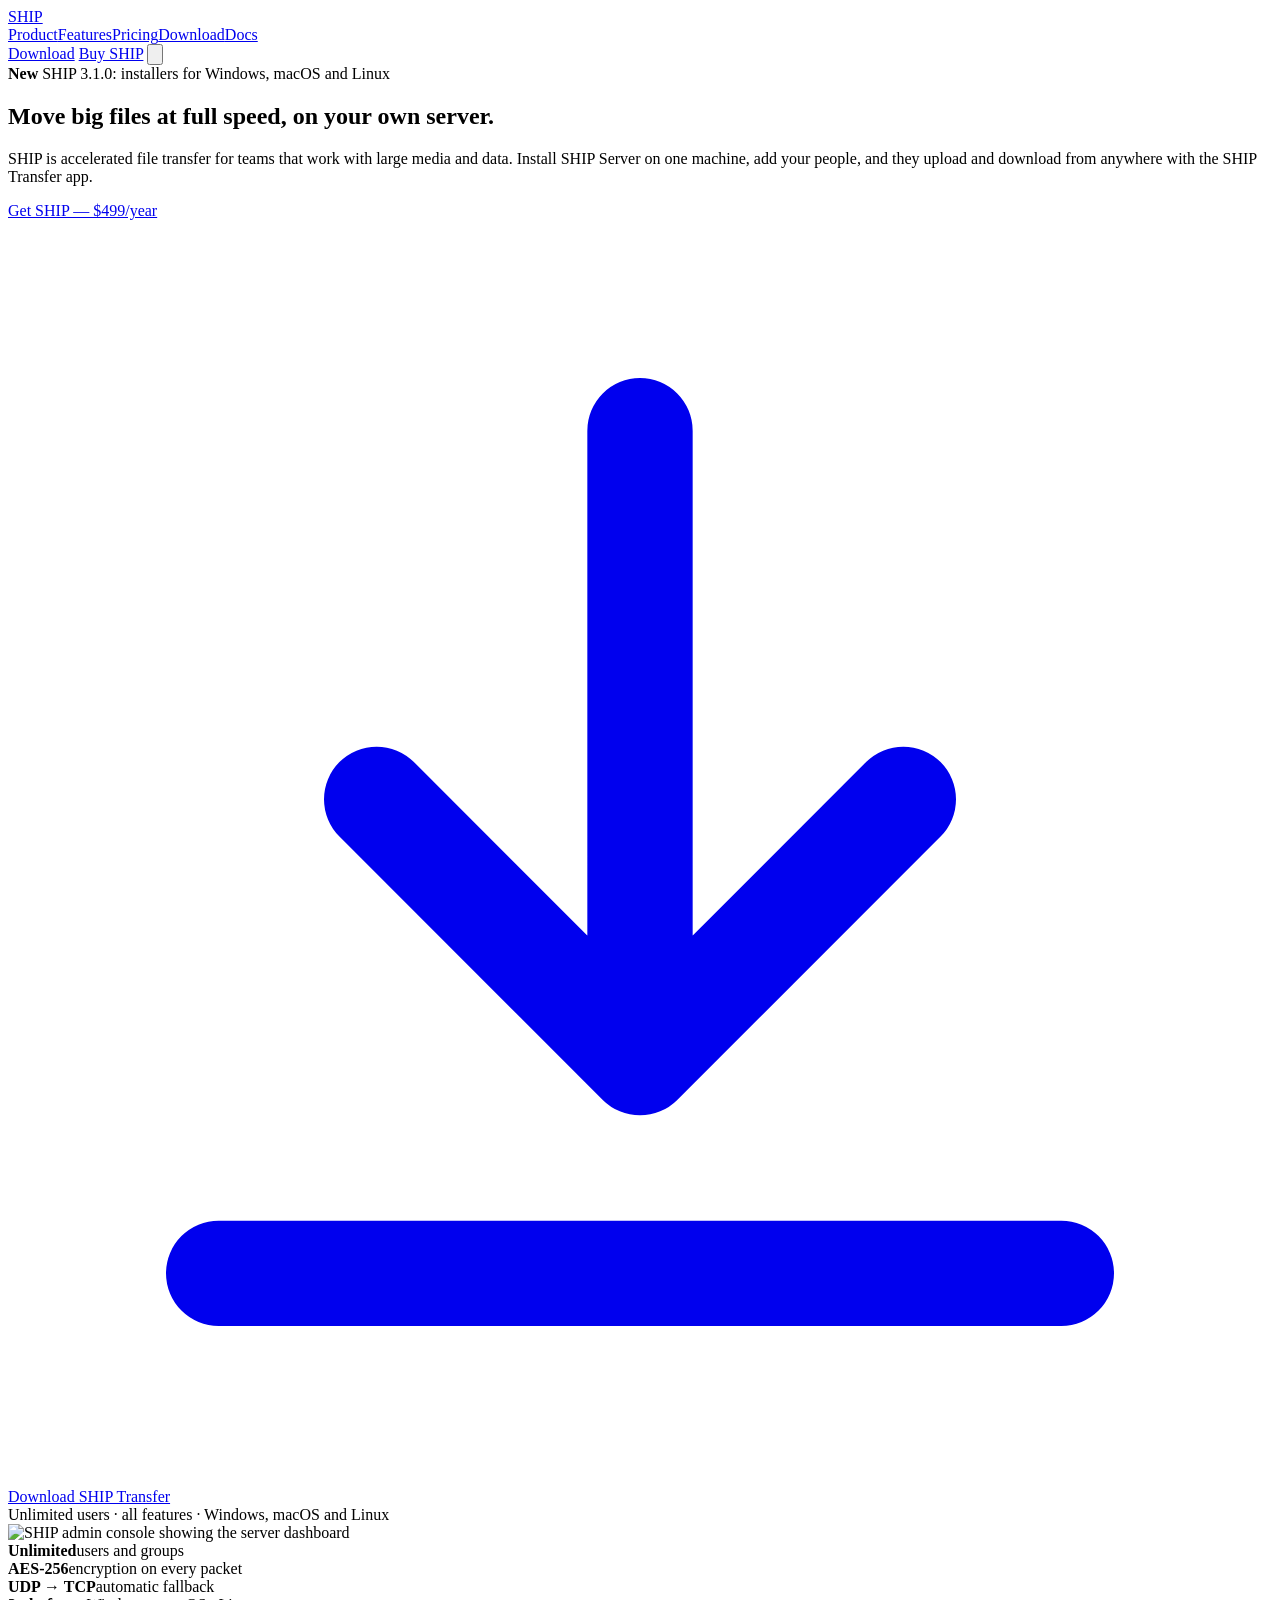
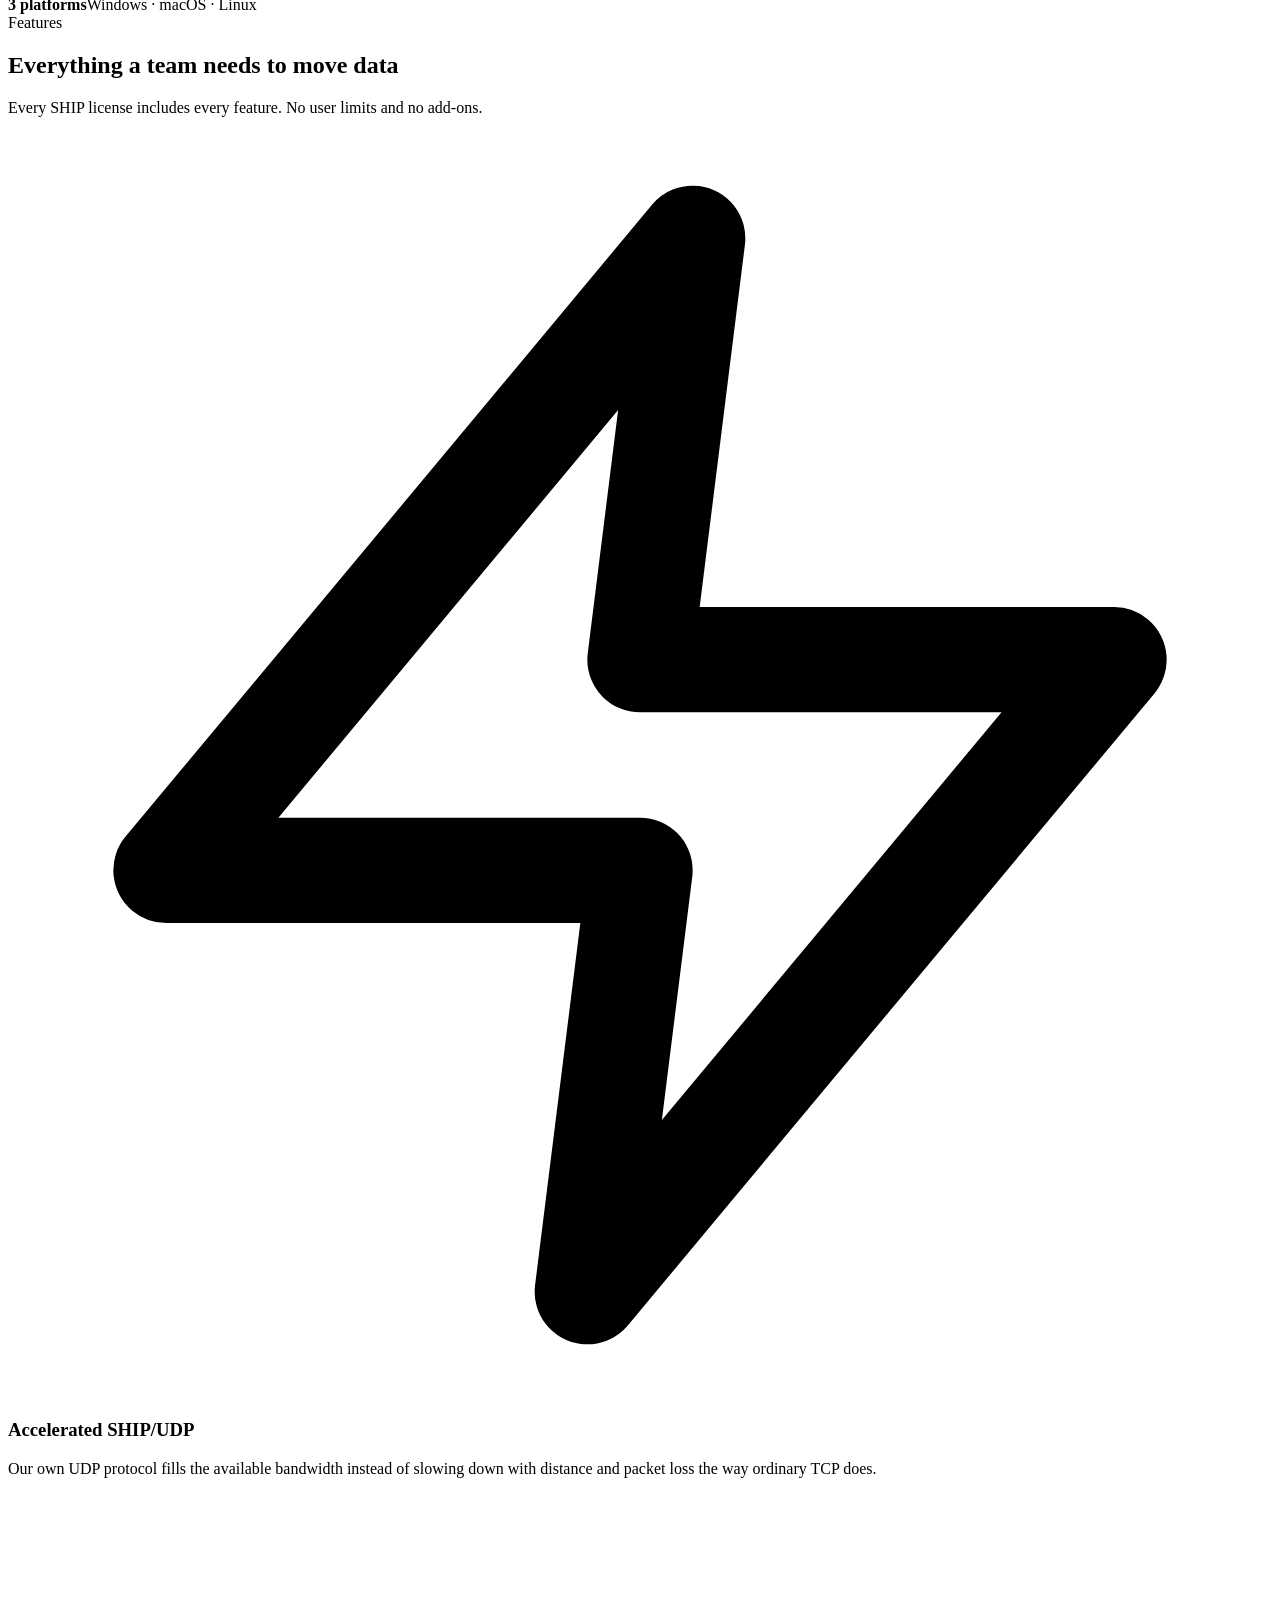
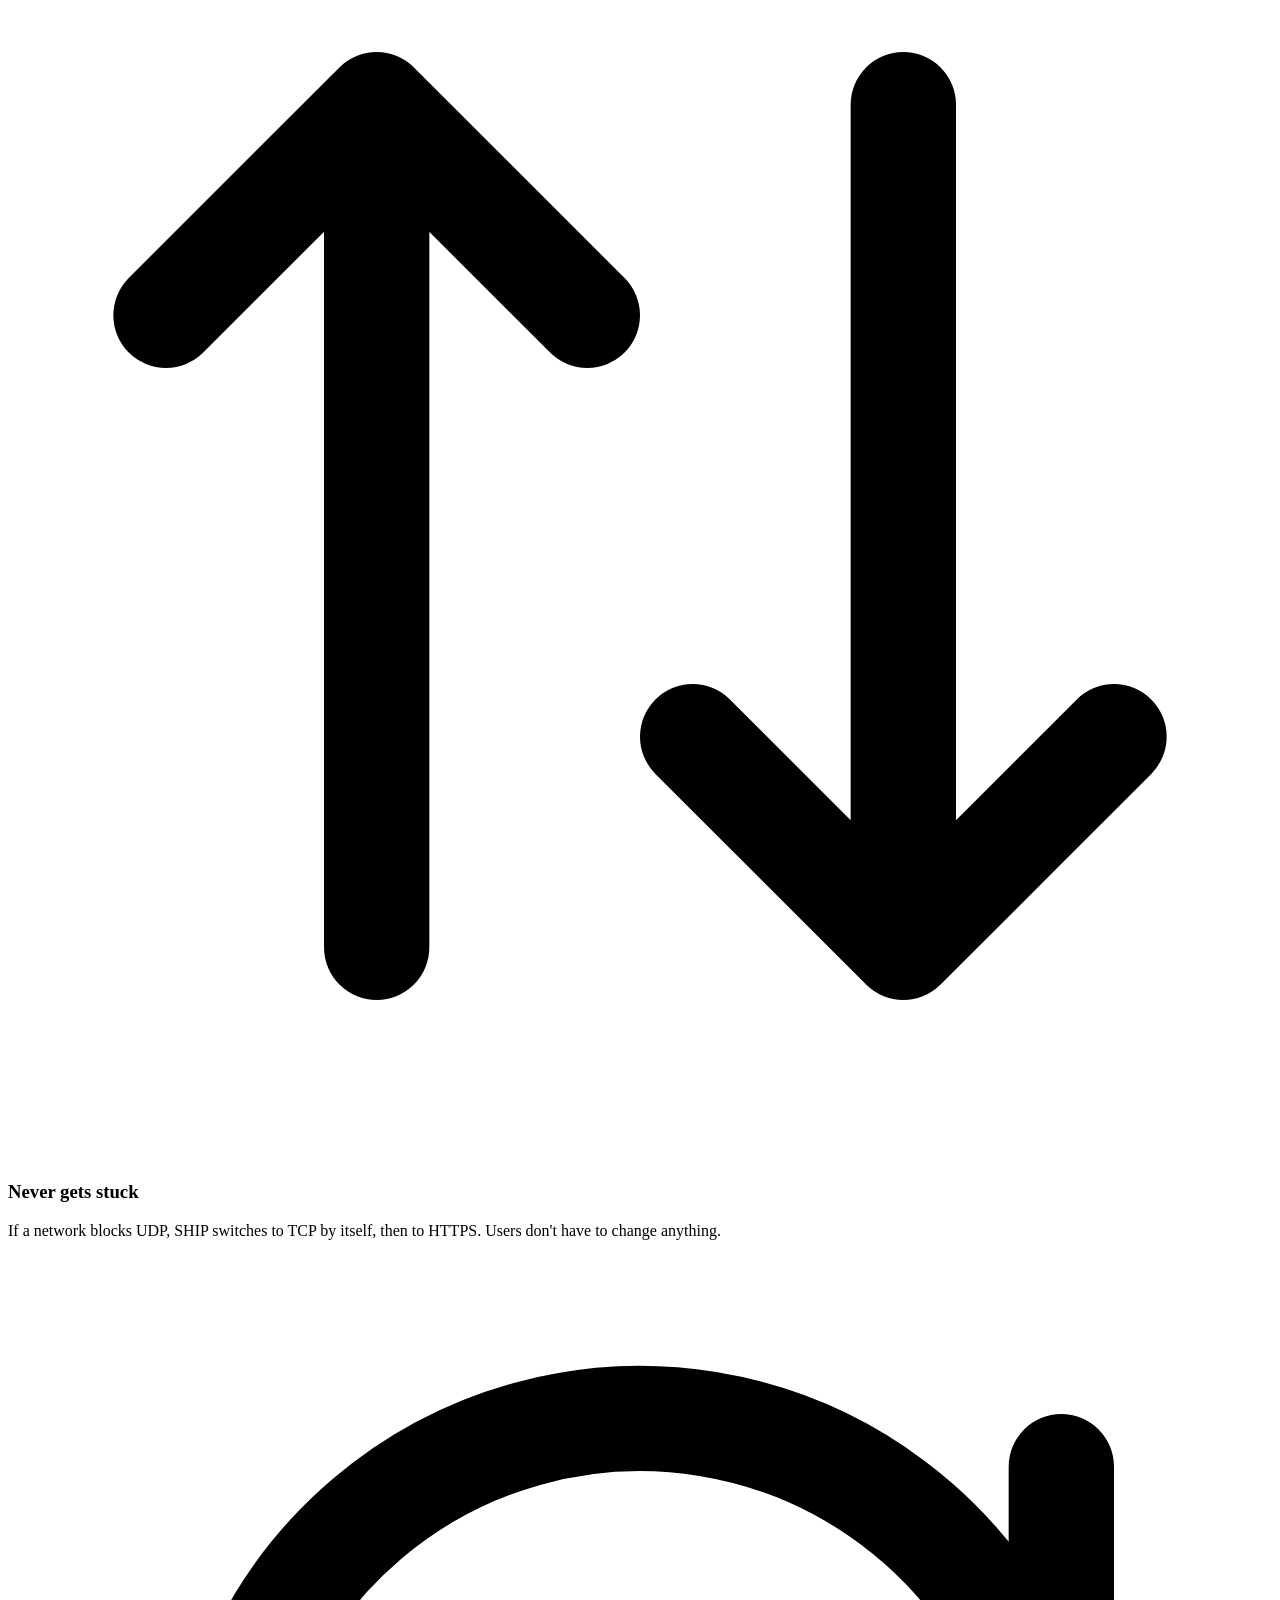
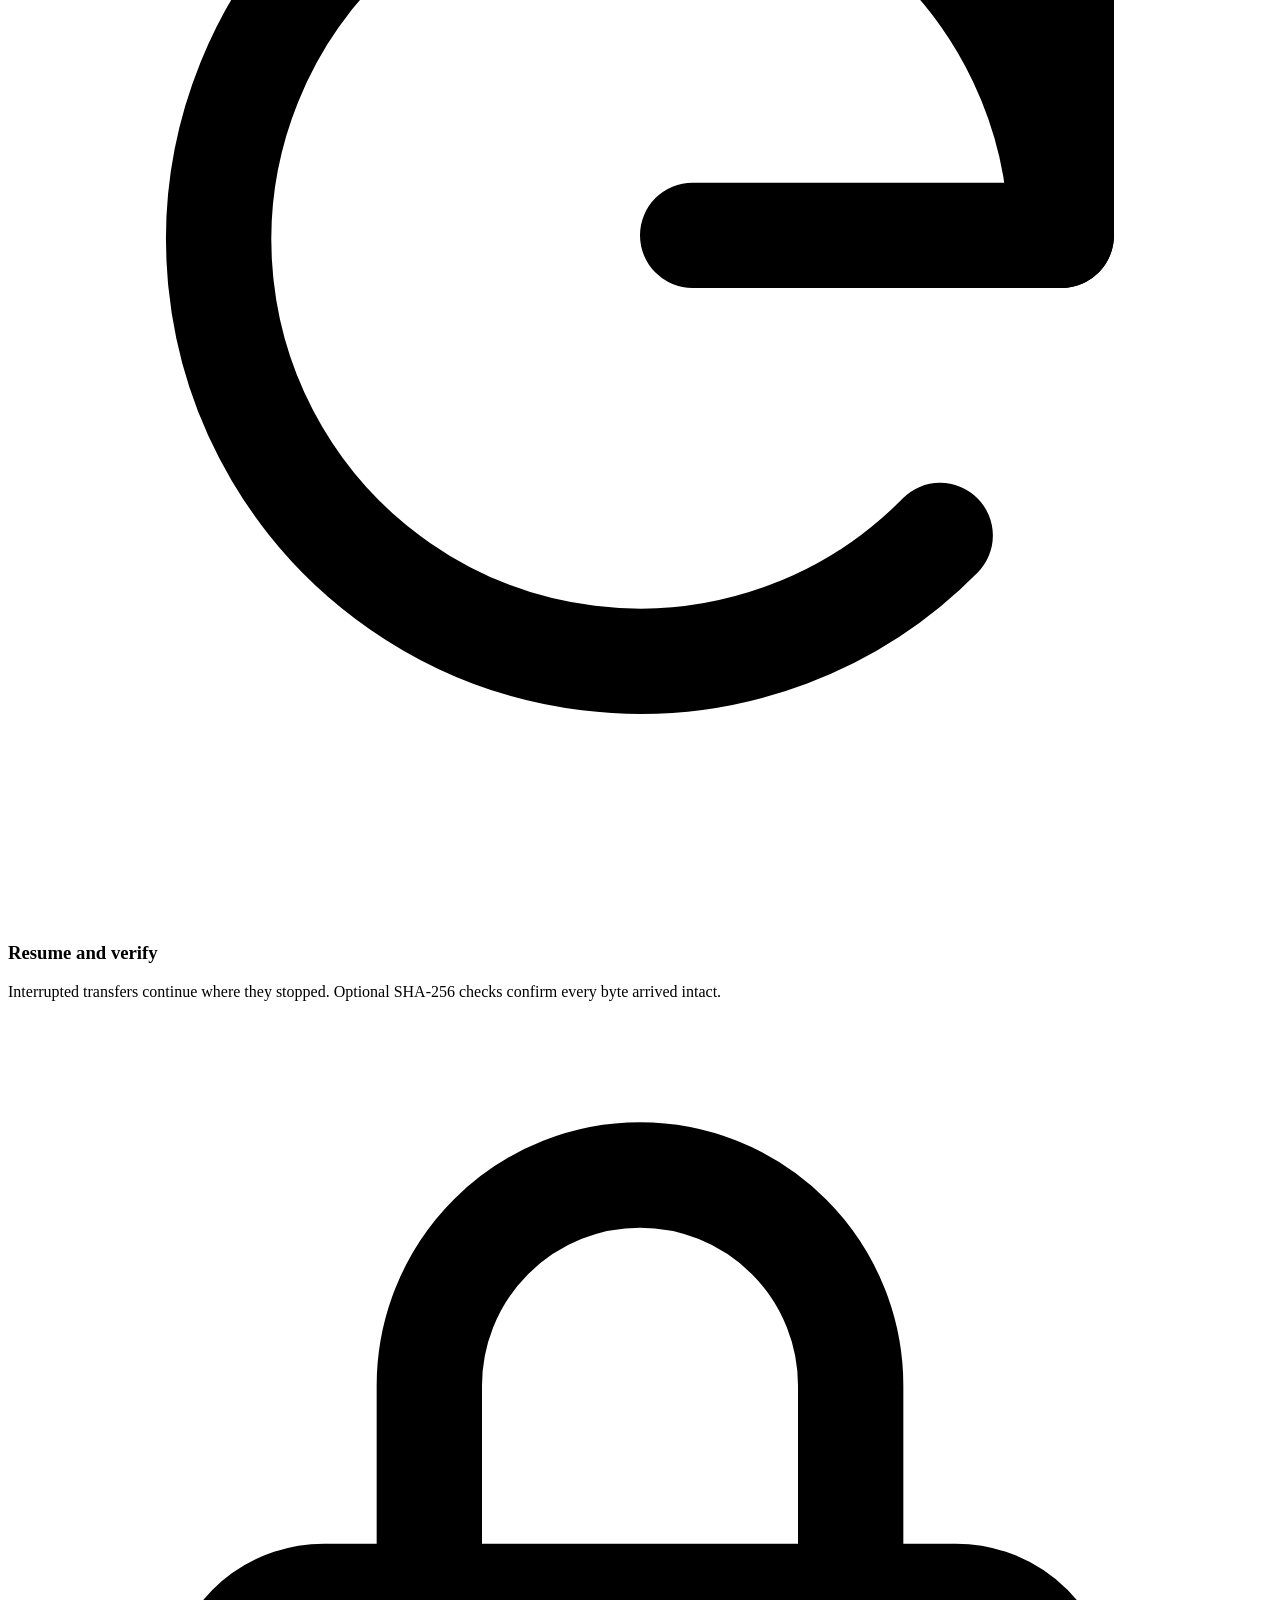
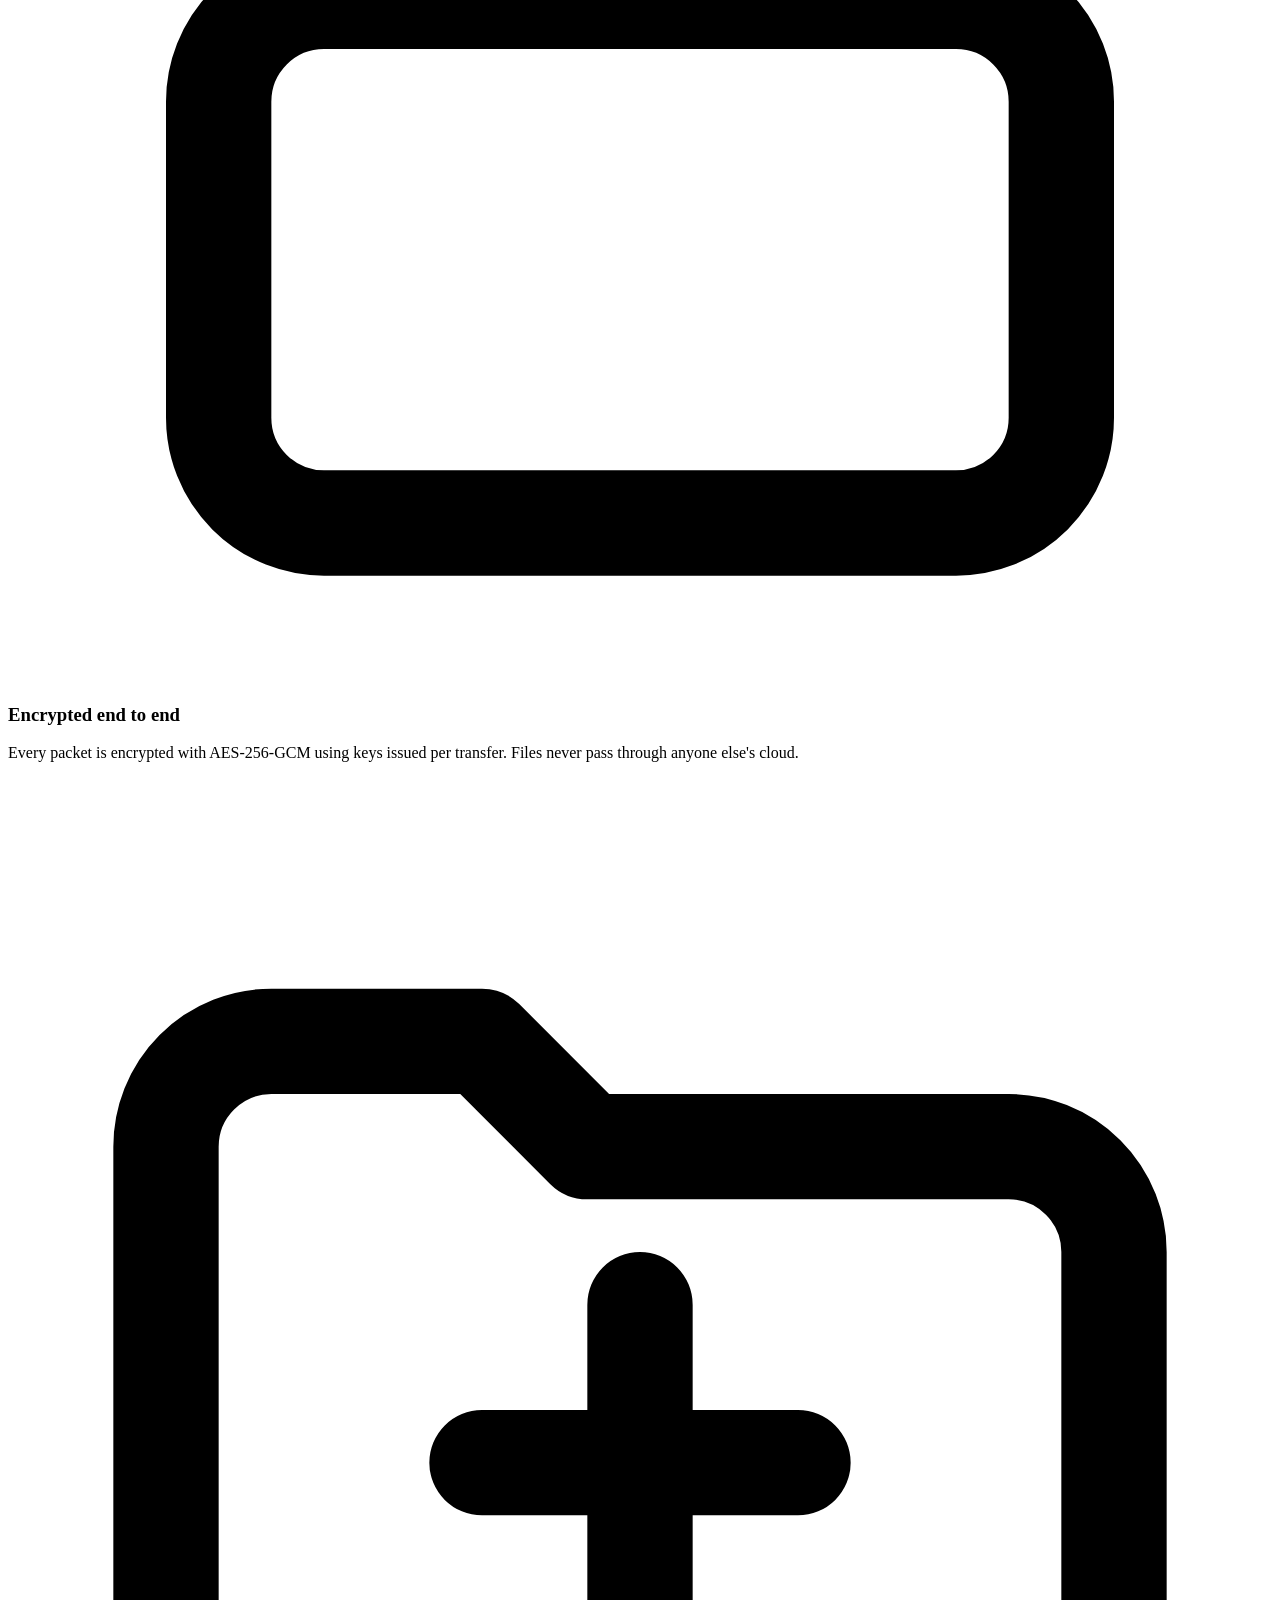
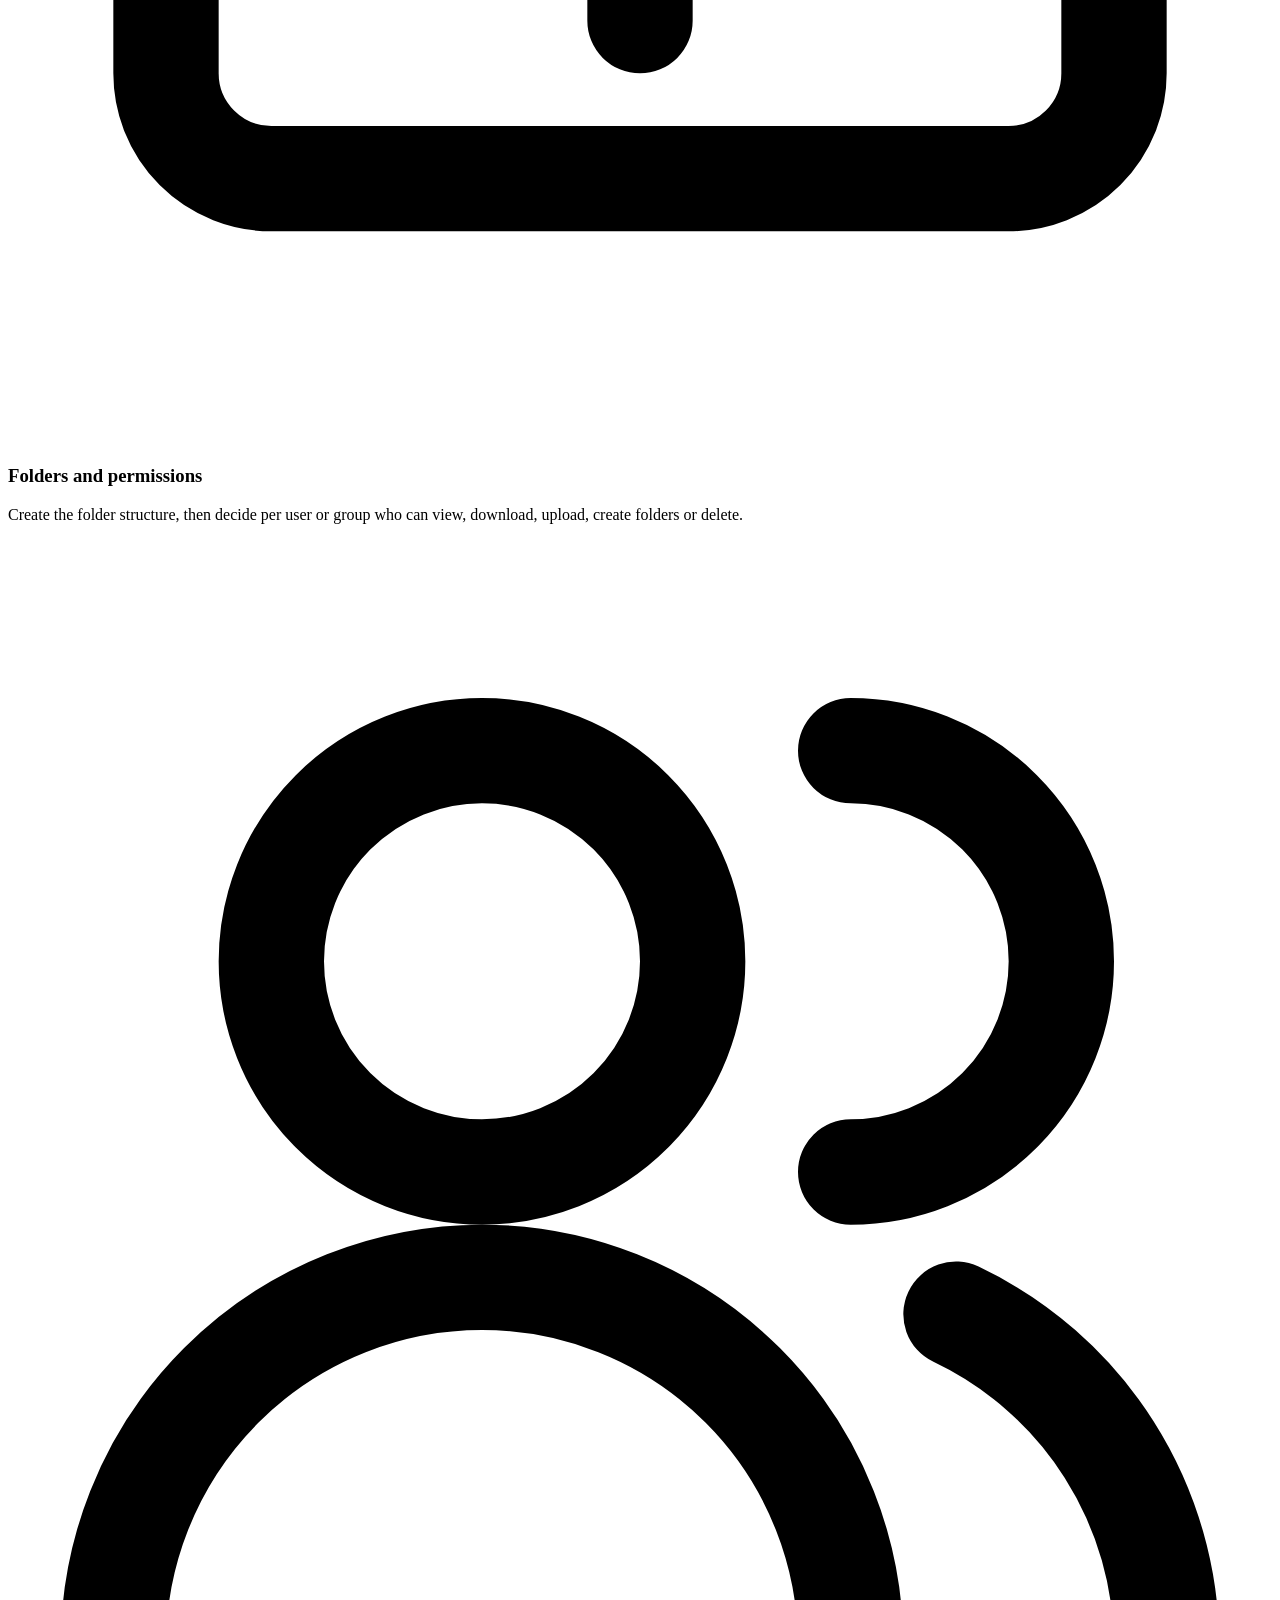
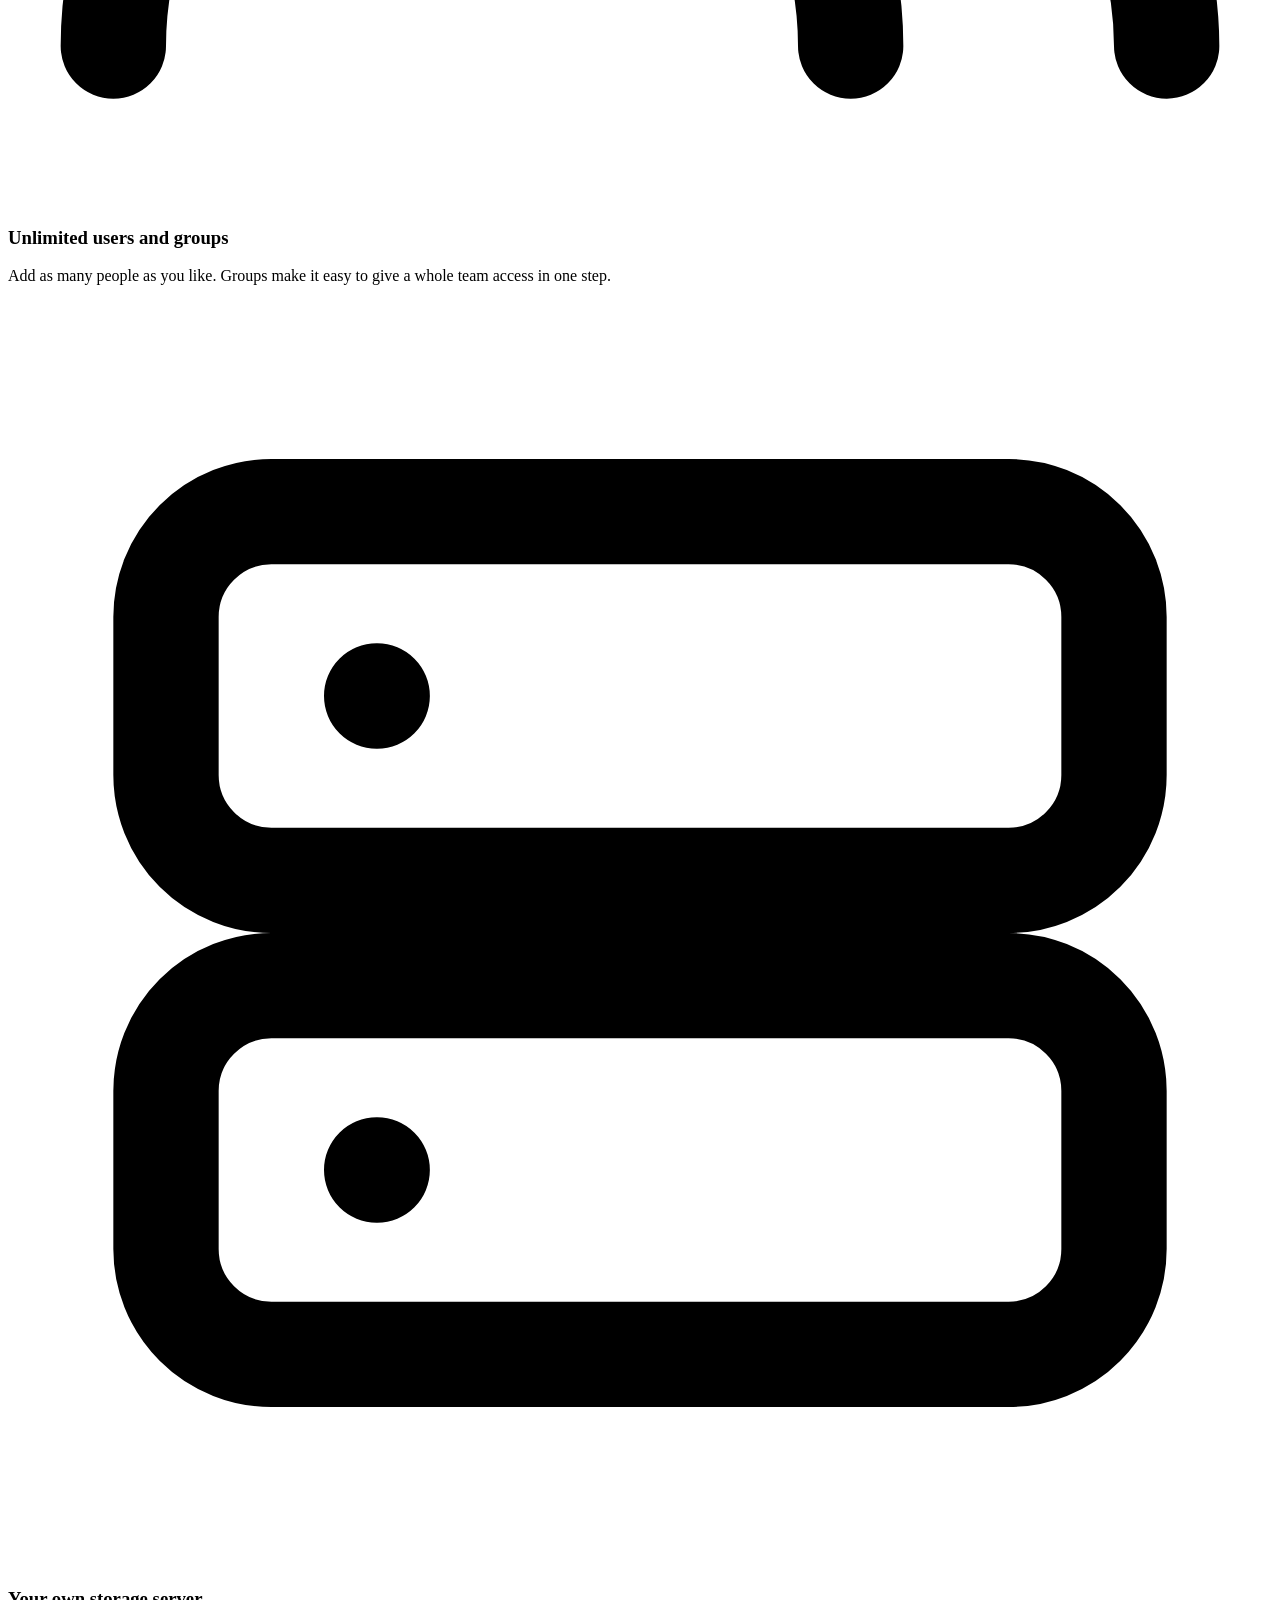
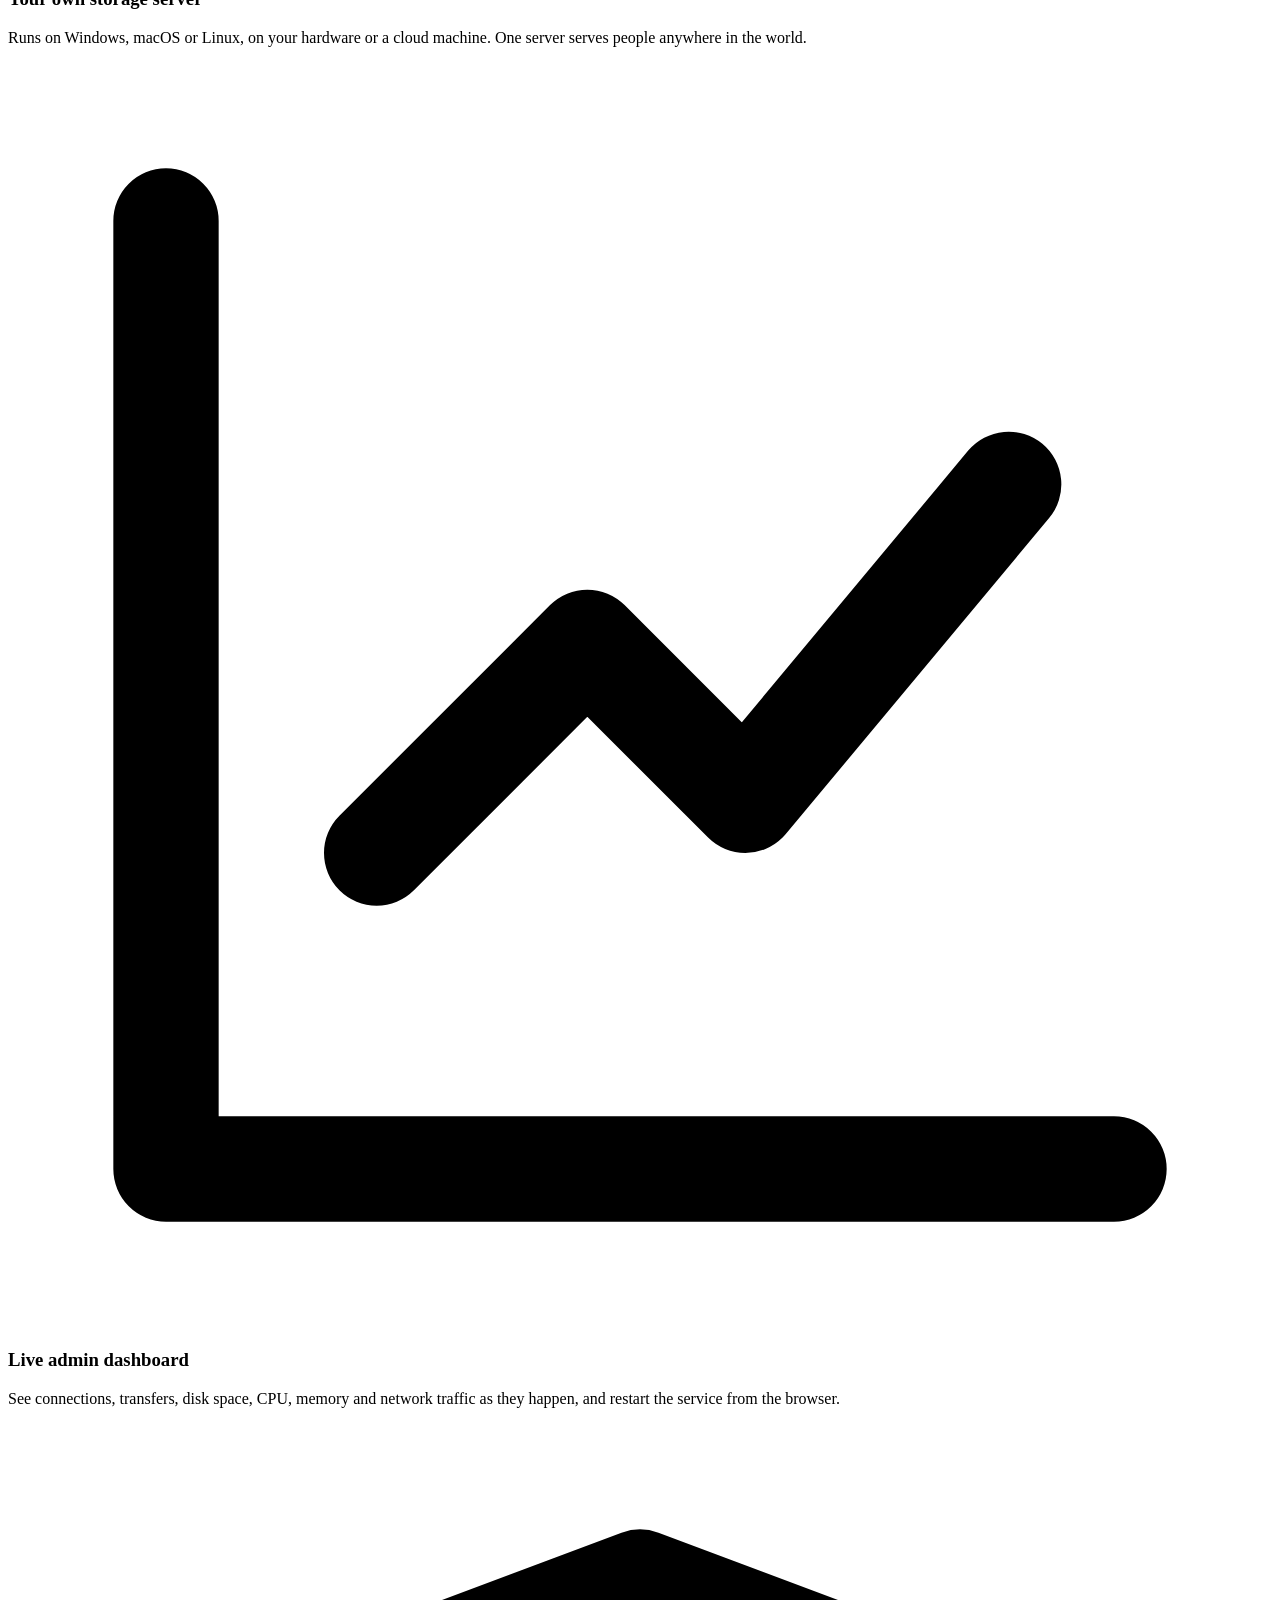
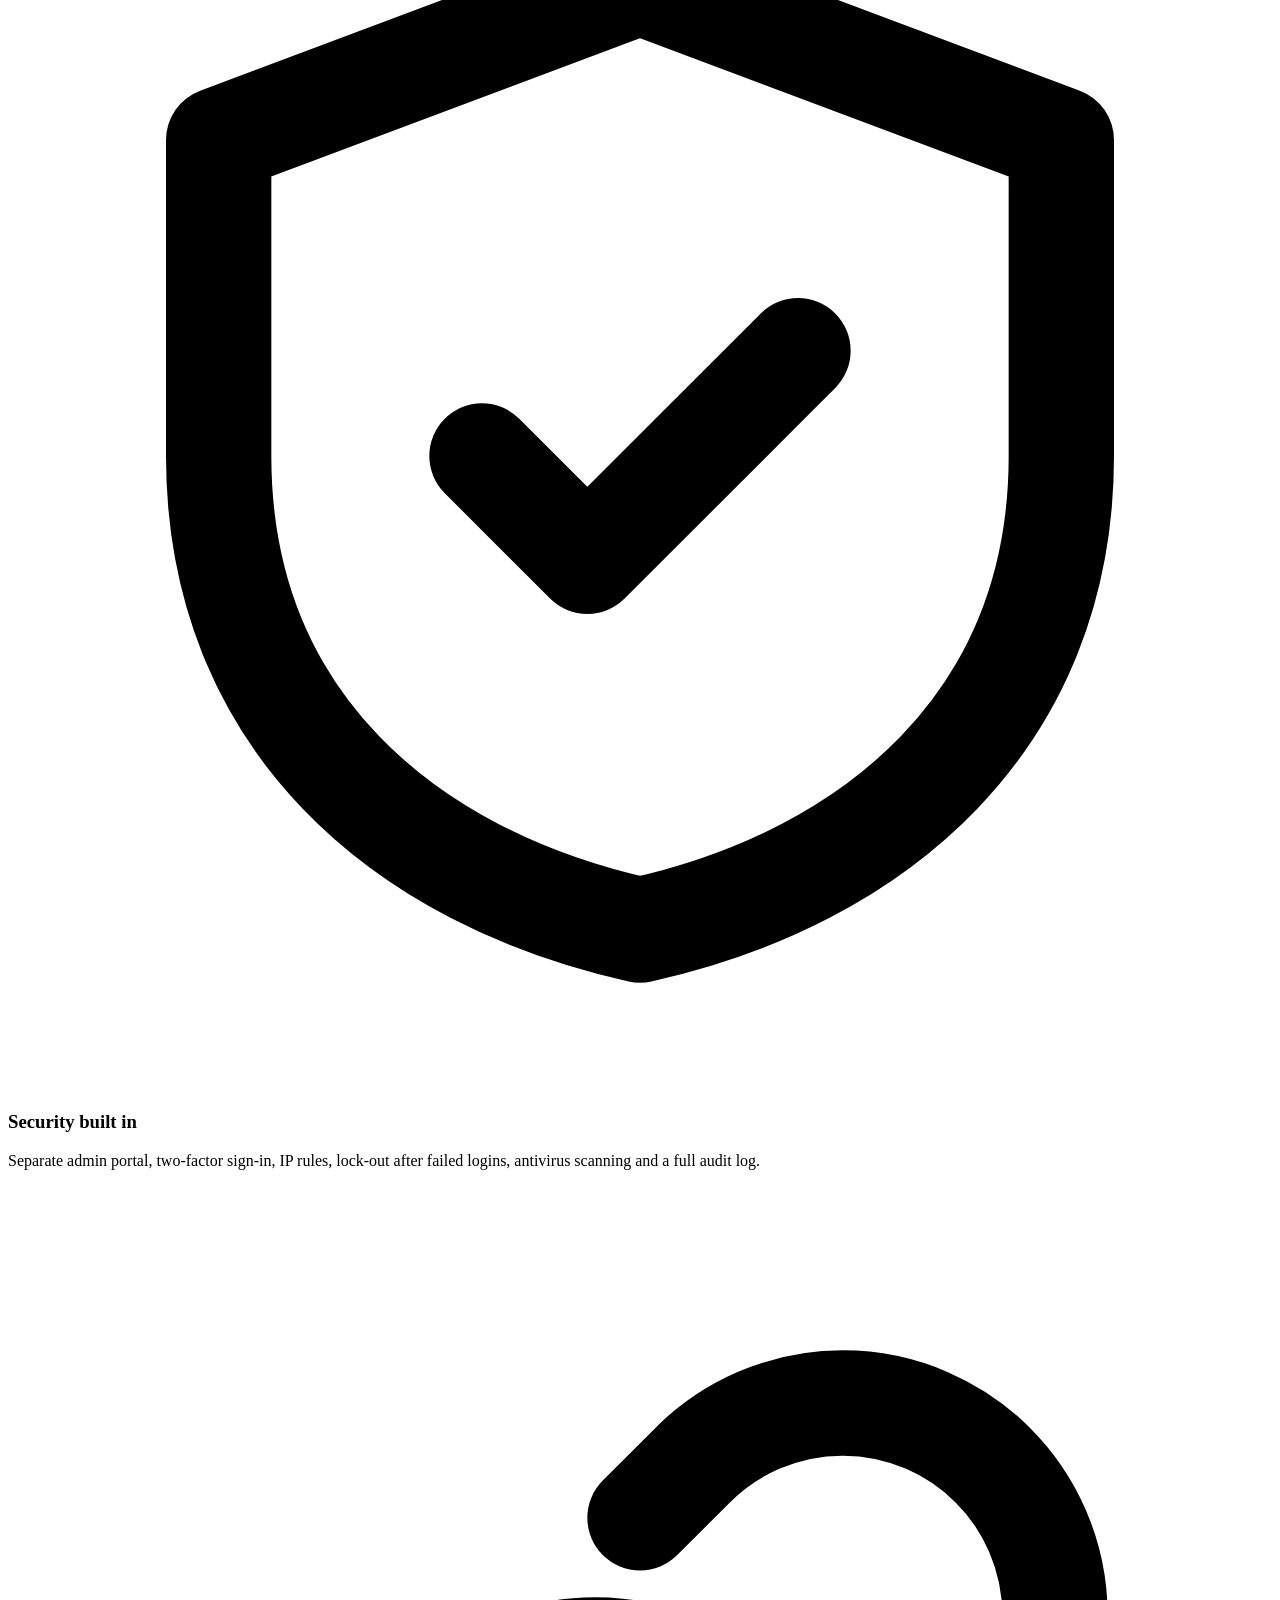
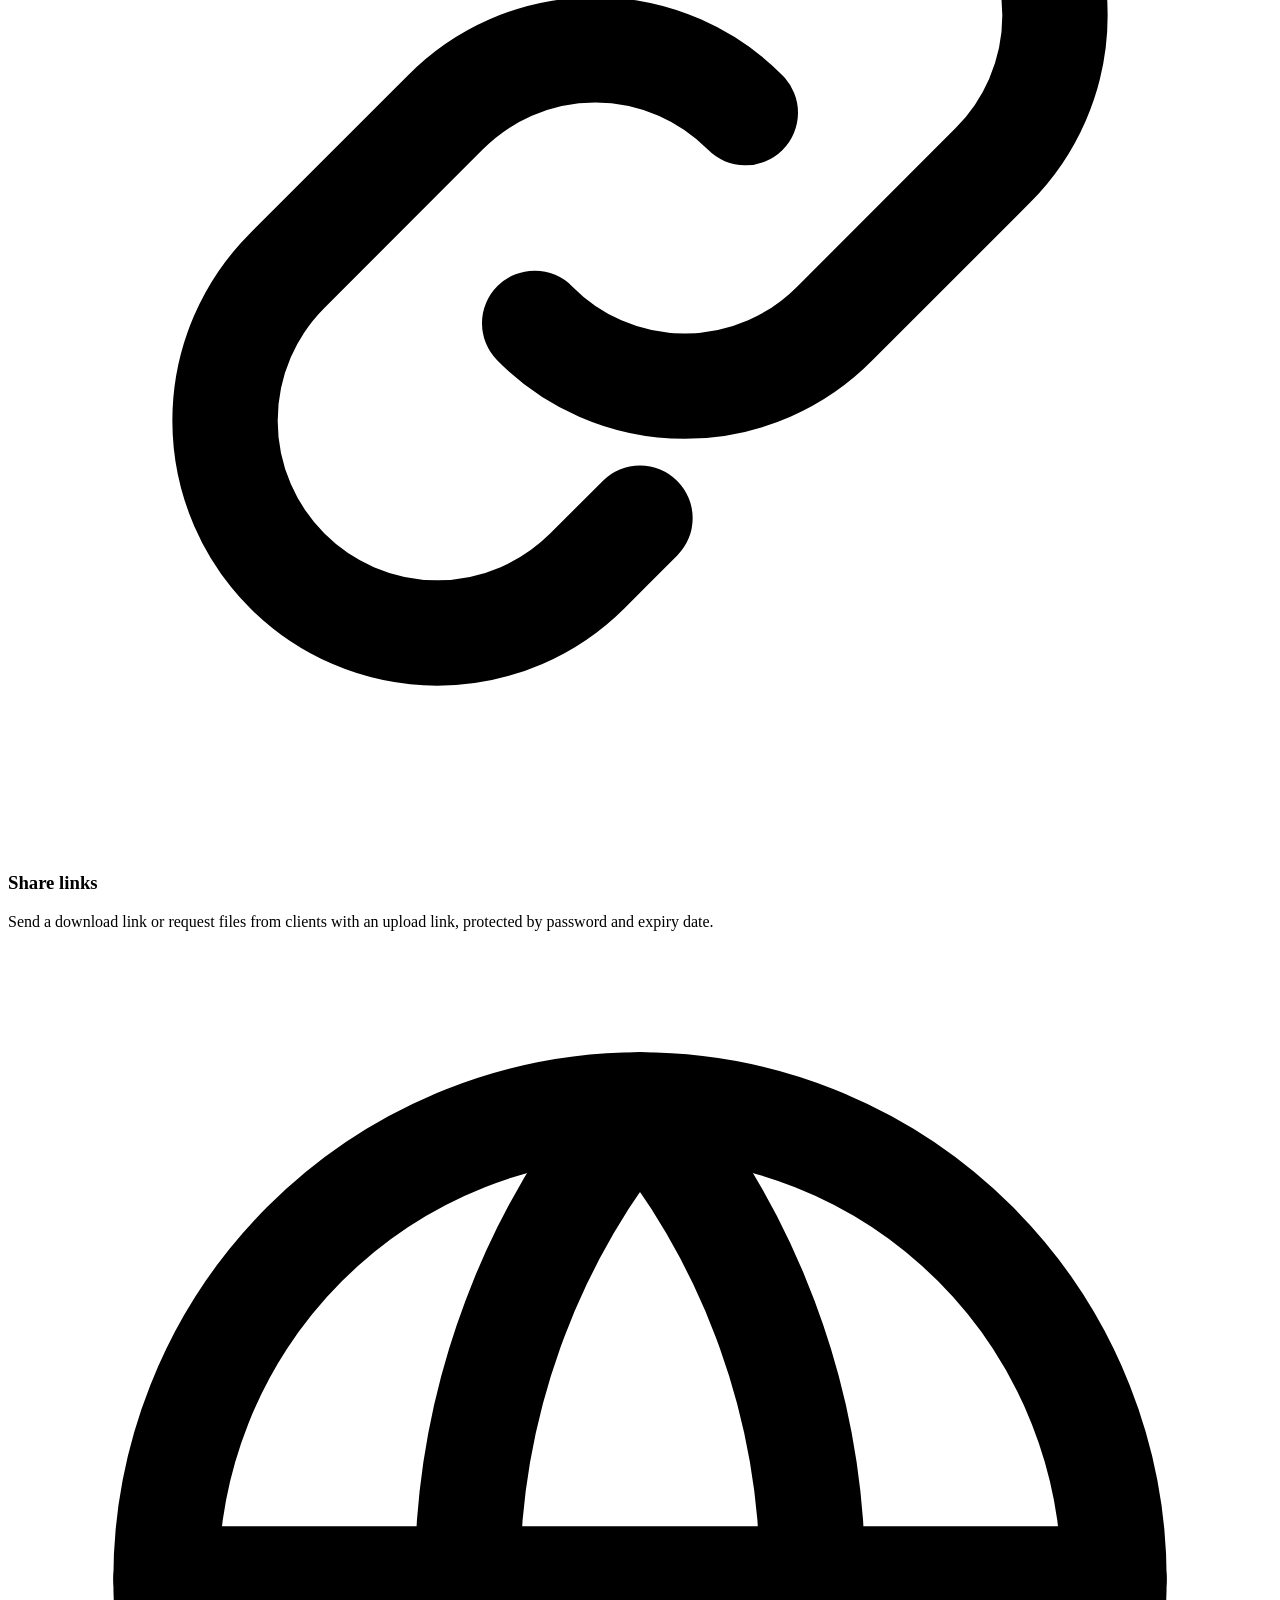
==== index.html @ 85754dcf "SHIP website: pages" ====
<!doctype html>
<html lang="en">
<head>
<meta charset="utf-8">
<meta name="viewport" content="width=device-width, initial-scale=1">
<title>SHIP — Accelerated file transfer on your own server</title>
<meta name="description" content="SHIP — accelerated file transfer for teams. Your own server, unlimited users.">
<meta property="og:title" content="SHIP — Accelerated file transfer on your own server">
<meta property="og:description" content="SHIP — accelerated file transfer for teams. Your own server, unlimited users.">
<meta property="og:image" content="assets/img/admin-server.webp">
<link rel="icon" href="favicon.ico">
<link rel="apple-touch-icon" href="apple-touch-icon.png">
<link rel="stylesheet" href="assets/css/site.css">
</head>
<body>
<header class="nav"><div class="wrap">
  <a class="brand" href="index.html"><img src="assets/img/client-64.png" alt="">SHIP</a>
  <nav class="nav-links" id="navLinks"><a href="index.html" class="on">Product</a><a href="index.html#features" class="">Features</a><a href="index.html#pricing" class="">Pricing</a><a href="download.html" class="">Download</a><a href="docs/index.html" class="">Docs</a></nav>
  <span class="spacer"></span>
  <a class="btn ghost sm" href="download.html">Download</a>
  <a class="btn primary sm" href="index.html#contact">Buy SHIP</a>
  <button class="menu-btn" id="menuBtn" aria-label="Menu"><svg viewBox="0 0 24 24" fill="none" stroke="currentColor" stroke-width="2" stroke-linecap="round" stroke-linejoin="round"><path d="M4 6h16M4 12h16M4 18h16"/></svg></button>
</div></header>

<section class="hero"><div class="wrap">
  <div class="pill"><b>New</b> SHIP 3.1.0: installers for Windows, macOS and Linux</div>
  <h1>Move big files <span>at full speed</span>, on your own server.</h1>
  <p class="lead">SHIP is accelerated file transfer for teams that work with large media and data. Install SHIP Server on one machine, add your people, and they upload and download from anywhere with the SHIP Transfer app.</p>
  <div class="cta"><a class="btn primary" href="#pricing">Get SHIP — $499/year</a><a class="btn outline-light" href="download.html"><svg viewBox="0 0 24 24" fill="none" stroke="currentColor" stroke-width="2" stroke-linecap="round" stroke-linejoin="round"><path d="M12 4v12m0 0-5-5m5 5 5-5M4 20h16"/></svg> Download SHIP Transfer</a></div>
  <div class="note">Unlimited users · all features · Windows, macOS and Linux</div>
  <div class="shot"><img src="assets/img/admin-server.webp" alt="SHIP admin console showing the server dashboard"></div>
</div>
<div class="wrap"><div class="stats">
  <div><b>Unlimited</b><span>users and groups</span></div>
  <div><b>AES-256</b><span>encryption on every packet</span></div>
  <div><b>UDP → TCP</b><span>automatic fallback</span></div>
  <div><b>3 platforms</b><span>Windows · macOS · Linux</span></div>
</div></div></section>

<section id="features"><div class="wrap">
  <div class="head center"><span class="eyebrow">Features</span><h2>Everything a team needs to move data</h2><p class="lead">Every SHIP license includes every feature. No user limits and no add-ons.</p></div>
  <div class="grid g3"><div class="card feat"><div class="ic"><svg viewBox="0 0 24 24" fill="none" stroke="currentColor" stroke-width="2" stroke-linecap="round" stroke-linejoin="round"><path d="M13 2 3 14h9l-1 8 10-12h-9z"/></svg></div><h3>Accelerated SHIP/UDP</h3><p>Our own UDP protocol fills the available bandwidth instead of slowing down with distance and packet loss the way ordinary TCP does.</p></div><div class="card feat"><div class="ic"><svg viewBox="0 0 24 24" fill="none" stroke="currentColor" stroke-width="2" stroke-linecap="round" stroke-linejoin="round"><path d="M7 4v16M7 4 3 8M7 4l4 4M17 20V4m0 16-4-4m4 4 4-4"/></svg></div><h3>Never gets stuck</h3><p>If a network blocks UDP, SHIP switches to TCP by itself, then to HTTPS. Users don't have to change anything.</p></div><div class="card feat"><div class="ic"><svg viewBox="0 0 24 24" fill="none" stroke="currentColor" stroke-width="2" stroke-linecap="round" stroke-linejoin="round"><path d="M20 11a8 8 0 1 0-2.3 5.7"/><path d="M20 4v7h-7"/></svg></div><h3>Resume and verify</h3><p>Interrupted transfers continue where they stopped. Optional SHA-256 checks confirm every byte arrived intact.</p></div><div class="card feat"><div class="ic"><svg viewBox="0 0 24 24" fill="none" stroke="currentColor" stroke-width="2" stroke-linecap="round" stroke-linejoin="round"><rect x="4" y="11" width="16" height="10" rx="2"/><path d="M8 11V7a4 4 0 0 1 8 0v4"/></svg></div><h3>Encrypted end to end</h3><p>Every packet is encrypted with AES-256-GCM using keys issued per transfer. Files never pass through anyone else's cloud.</p></div><div class="card feat"><div class="ic"><svg viewBox="0 0 24 24" fill="none" stroke="currentColor" stroke-width="2" stroke-linecap="round" stroke-linejoin="round"><path d="M3 7a2 2 0 0 1 2-2h4l2 2h8a2 2 0 0 1 2 2v8a2 2 0 0 1-2 2H5a2 2 0 0 1-2-2z"/><path d="M9 13h6M12 10v6"/></svg></div><h3>Folders and permissions</h3><p>Create the folder structure, then decide per user or group who can view, download, upload, create folders or delete.</p></div><div class="card feat"><div class="ic"><svg viewBox="0 0 24 24" fill="none" stroke="currentColor" stroke-width="2" stroke-linecap="round" stroke-linejoin="round"><circle cx="9" cy="8" r="4"/><path d="M2 21a7 7 0 0 1 14 0M16 4a4 4 0 0 1 0 8M22 21a7 7 0 0 0-4-6.3"/></svg></div><h3>Unlimited users and groups</h3><p>Add as many people as you like. Groups make it easy to give a whole team access in one step.</p></div><div class="card feat"><div class="ic"><svg viewBox="0 0 24 24" fill="none" stroke="currentColor" stroke-width="2" stroke-linecap="round" stroke-linejoin="round"><rect x="3" y="4" width="18" height="7" rx="2"/><rect x="3" y="13" width="18" height="7" rx="2"/><path d="M7 7.5h.01M7 16.5h.01"/></svg></div><h3>Your own storage server</h3><p>Runs on Windows, macOS or Linux, on your hardware or a cloud machine. One server serves people anywhere in the world.</p></div><div class="card feat"><div class="ic"><svg viewBox="0 0 24 24" fill="none" stroke="currentColor" stroke-width="2" stroke-linecap="round" stroke-linejoin="round"><path d="M3 3v18h18"/><path d="M7 15l4-4 3 3 5-6"/></svg></div><h3>Live admin dashboard</h3><p>See connections, transfers, disk space, CPU, memory and network traffic as they happen, and restart the service from the browser.</p></div><div class="card feat"><div class="ic"><svg viewBox="0 0 24 24" fill="none" stroke="currentColor" stroke-width="2" stroke-linecap="round" stroke-linejoin="round"><path d="M12 3 4 6v6c0 5 3.5 8 8 9 4.5-1 8-4 8-9V6z"/><path d="m9 12 2 2 4-4"/></svg></div><h3>Security built in</h3><p>Separate admin portal, two-factor sign-in, IP rules, lock-out after failed logins, antivirus scanning and a full audit log.</p></div><div class="card feat"><div class="ic"><svg viewBox="0 0 24 24" fill="none" stroke="currentColor" stroke-width="2" stroke-linecap="round" stroke-linejoin="round"><path d="M10 14a4 4 0 0 0 5.7 0l3-3a4 4 0 0 0-5.7-5.7l-1 1"/><path d="M14 10a4 4 0 0 0-5.7 0l-3 3a4 4 0 0 0 5.7 5.7l1-1"/></svg></div><h3>Share links</h3><p>Send a download link or request files from clients with an upload link, protected by password and expiry date.</p></div><div class="card feat"><div class="ic"><svg viewBox="0 0 24 24" fill="none" stroke="currentColor" stroke-width="2" stroke-linecap="round" stroke-linejoin="round"><circle cx="12" cy="12" r="9"/><path d="M3 12h18M12 3a14 14 0 0 1 0 18M12 3a14 14 0 0 0 0 18"/></svg></div><h3>Web portal too</h3><p>People without the app can still sign in from a browser to browse, upload and download.</p></div><div class="card feat"><div class="ic"><svg viewBox="0 0 24 24" fill="none" stroke="currentColor" stroke-width="2" stroke-linecap="round" stroke-linejoin="round"><path d="M8 6h13M8 12h13M8 18h13M3 6h.01M3 12h.01M3 18h.01"/></svg></div><h3>History and reports</h3><p>Every upload and download is logged with user, size, speed and method, and can be exported as CSV.</p></div></div>
</div></section>

<section class="alt" id="how"><div class="wrap">
  <div class="head center"><span class="eyebrow">How it works</span><h2>One server. People anywhere.</h2><p class="lead">The administrator runs SHIP Server on the machine that holds the files. Everyone else installs the free SHIP Transfer app and signs in.</p></div>
  <div class="flow">
    <div class="node"><img src="assets/img/client-icon.png" alt=""><b>SHIP Transfer</b><small>Windows · macOS · Linux</small></div>
    <div class="arrow">SHIP/UDP<i></i>TCP fallback</div>
    <div class="node"><img src="assets/img/server-icon.png" alt=""><b>SHIP Server</b><small>your storage, your rules</small></div>
    <div class="arrow">browser<i></i>HTTPS</div>
    <div class="node"><img src="assets/img/client-icon.png" alt="" style="filter:grayscale(1)"><b>Web portal</b><small>for anyone without the app</small></div>
  </div>
  <div class="grid g3 steps" style="margin-top:56px">
    <div class="step"><h3>Install the server</h3><p>Run the SHIP Server installer on the machine that holds your files. A short setup creates your administrator account and storage folder.</p></div>
    <div class="step"><h3>Create folders and users</h3><p>Build the folder structure in the admin console and choose who can use each folder and what they may do there.</p></div>
    <div class="step"><h3>Send people the app</h3><p>Users install SHIP Transfer, enter the server address, choose a download folder and sign in. That's it.</p></div>
  </div>
</div></section>

<section><div class="wrap">
  <div class="split">
    <div class="txt"><span class="eyebrow">For your users</span><h2>A simple app built for big files</h2>
      <p class="lead">Drag files and whole folders in, watch them fly, and find downloads exactly where you expect them.</p>
      <ul class="ticks"><li>Guided first-run setup: server, download folder, sign-in</li><li>Upload and download files or entire folder trees</li><li>Pause, resume and retry, with live speed for every transfer</li><li>Users see only the folders they're allowed to use</li><li>Built-in speed test to the server</li></ul></div>
    <div class="frame"><img src="assets/img/client-main.webp" alt="SHIP Transfer app uploading files" loading="lazy"></div>
  </div>
</div></section>

<section class="alt"><div class="wrap">
  <div class="split rev">
    <div class="frame"><img src="assets/img/admin-folders.webp" alt="Shared folders with per-user and per-group access" loading="lazy"></div>
    <div class="txt"><span class="eyebrow">For the administrator</span><h2>You decide who sees what</h2>
      <p class="lead">Create shared folders and give each user or group exactly the access they need.</p>
      <ul class="ticks"><li>Access levels: view & download, upload-only drop box, upload & download, full control or custom</li><li>Give a person only shared folders, or a personal folder as well</li><li>Quotas, speed limits, file-type rules and account expiry</li><li>Separate admin portal that ordinary users can't reach</li></ul></div>
  </div>
</div></section>

<section><div class="wrap">
  <div class="split">
    <div class="txt"><span class="eyebrow">Admin console</span><h2>See your server at a glance</h2>
      <p class="lead">The Server dashboard shows everything that matters, live.</p>
      <ul class="ticks"><li>Online users, client connections and active transfers</li><li>Status of every service, plus whether the server is reachable from the internet</li><li>Disk space per drive, CPU, memory and network graphs</li><li>Restart or shut down the service from the browser</li></ul></div>
    <div class="frame"><img src="assets/img/admin-network.webp" alt="Network page with the server address and ports" loading="lazy"></div>
  </div>
</div></section>

<section class="alt" id="pricing"><div class="wrap">
  <div class="head center"><span class="eyebrow">Pricing</span><h2>One price. Everything included.</h2><p class="lead">No per-user fees. Add your whole team, your freelancers and your clients.</p></div>
  <div class="price-wrap">
    <div class="price"><span class="tag">SHIP SERVER LICENSE</span>
      <div class="amt">$499 <small>/ year</small></div>
      <p class="muted" style="margin-top:10px">For one SHIP Server. The SHIP Transfer app is free for all your users.</p>
      <ul class="ticks"><li>Unlimited users and groups</li><li>All transfer features</li><li>Accelerated SHIP/UDP</li><li>Automatic TCP / HTTPS fallback</li><li>Shared folders and permissions</li><li>Live admin dashboard</li><li>Share and upload links</li><li>Web portal</li><li>Windows, macOS and Linux</li><li>All updates during the year</li></ul>
      <a class="btn primary" href="#contact">Get SHIP</a>
    </div>
    <div class="card" id="contact">
      <h3>Request your license</h3>
      <p class="muted" style="font-size:15px">Tell us a little about your team. We'll send the SHIP Server installer, your license and an invoice.</p>
      <form class="form" id="contactForm">
        <div class="row2"><div class="f"><label for="cf-name">Name</label><input id="cf-name" name="name" required autocomplete="name"></div>
        <div class="f"><label for="cf-company">Company</label><input id="cf-company" name="company" autocomplete="organization"></div></div>
        <div class="row2"><div class="f"><label for="cf-email">Email</label><input id="cf-email" name="email" type="email" required autocomplete="email"></div>
        <div class="f"><label for="cf-os">Server operating system</label><select id="cf-os" name="os"><option>Windows</option><option>macOS</option><option>Linux</option><option>Not sure yet</option></select></div></div>
        <div class="f"><label for="cf-msg">Message</label><textarea id="cf-msg" name="message" placeholder="How many people will use SHIP? Anything we should know?"></textarea></div>
        <button class="btn primary" type="submit" style="width:100%">Send request</button>
        <div class="msg muted" id="cfMsg"></div>
      </form>
    </div>
  </div>
</div></section>

<section id="faq"><div class="wrap" style="max-width:860px">
  <div class="head center"><span class="eyebrow">FAQ</span><h2>Questions</h2></div>
  <details><summary>Is there really no limit on users?</summary><p>Yes. One license covers one SHIP Server with as many user accounts and groups as you need. The SHIP Transfer app is free to install on every computer.</p></details>
  <details><summary>Where are our files stored?</summary><p>On your own SHIP Server, in the storage folder you choose: a local drive, a NAS mount or a cloud machine's disk. Files never pass through our systems.</p></details>
  <details><summary>Why is SHIP faster than a normal upload?</summary><p>Browsers and most tools use TCP, which slows down sharply over long distances and when a few packets are lost. SHIP's own UDP protocol keeps sending at the speed your connection allows and repairs only the missing pieces.</p></details>
  <details><summary>What if UDP is blocked on a network?</summary><p>SHIP Transfer notices within a few seconds and switches to SHIP over TCP, then to HTTPS if needed. The transfer continues without the user doing anything.</p></details>
  <details><summary>What do I need to run SHIP Server?</summary><p>A 64-bit Windows 10/11 or Windows Server 2016+, macOS 11+ or a modern Linux machine, with enough disk for your files. For people outside your office, the server needs a public address or router port forwarding. The docs walk you through it.</p></details>
  <details><summary>Is the macOS app ready?</summary><p>The macOS installers are currently in beta. Windows and Linux are fully released.</p></details>
  <details><summary>What happens after a year?</summary><p>Renew to keep running SHIP Server and to receive updates. Your files always stay yours.</p></details>
</div></section>

<section style="padding-top:0"><div class="wrap"><div class="cta-band">
  <div><h2>Ready to ship your files faster?</h2><p>Download the free app, or request a server license for your team.</p></div>
  <div style="display:flex;gap:12px;flex-wrap:wrap"><a class="btn light" href="#contact">Get SHIP — $499/year</a><a class="btn outline-light" href="docs/index.html">Read the docs</a></div>
</div></div></section>

<footer><div class="wrap">
  <div class="cols">
    <div><a class="brand" href="index.html"><img src="assets/img/client-64.png" alt="">SHIP</a>
      <p>Accelerated file transfer on your own server. Unlimited users, every feature, one simple yearly price.</p></div>
    <div><h4>Product</h4><a href="index.html#features">Features</a><a href="index.html#how">How it works</a><a href="index.html#pricing">Pricing</a><a href="download.html">Download</a></div>
    <div><h4>Docs</h4><a href="docs/index.html">Overview</a><a href="docs/install-client.html">Install SHIP Transfer</a><a href="docs/admin-install.html">Install SHIP Server</a><a href="docs/troubleshooting.html">Troubleshooting</a></div>
    <div><h4>Company</h4><a href="index.html#contact">Contact sales</a><a href="license.html">License agreement</a><a href="privacy.html">Privacy</a></div>
  </div>
  <div class="base"><span>© 2026 SHIP. All rights reserved.</span><span>Version 3.1.0</span></div>
</div></footer>
<script src="assets/js/config.js"></script>
<script src="assets/js/site.js"></script>
</body>
</html>
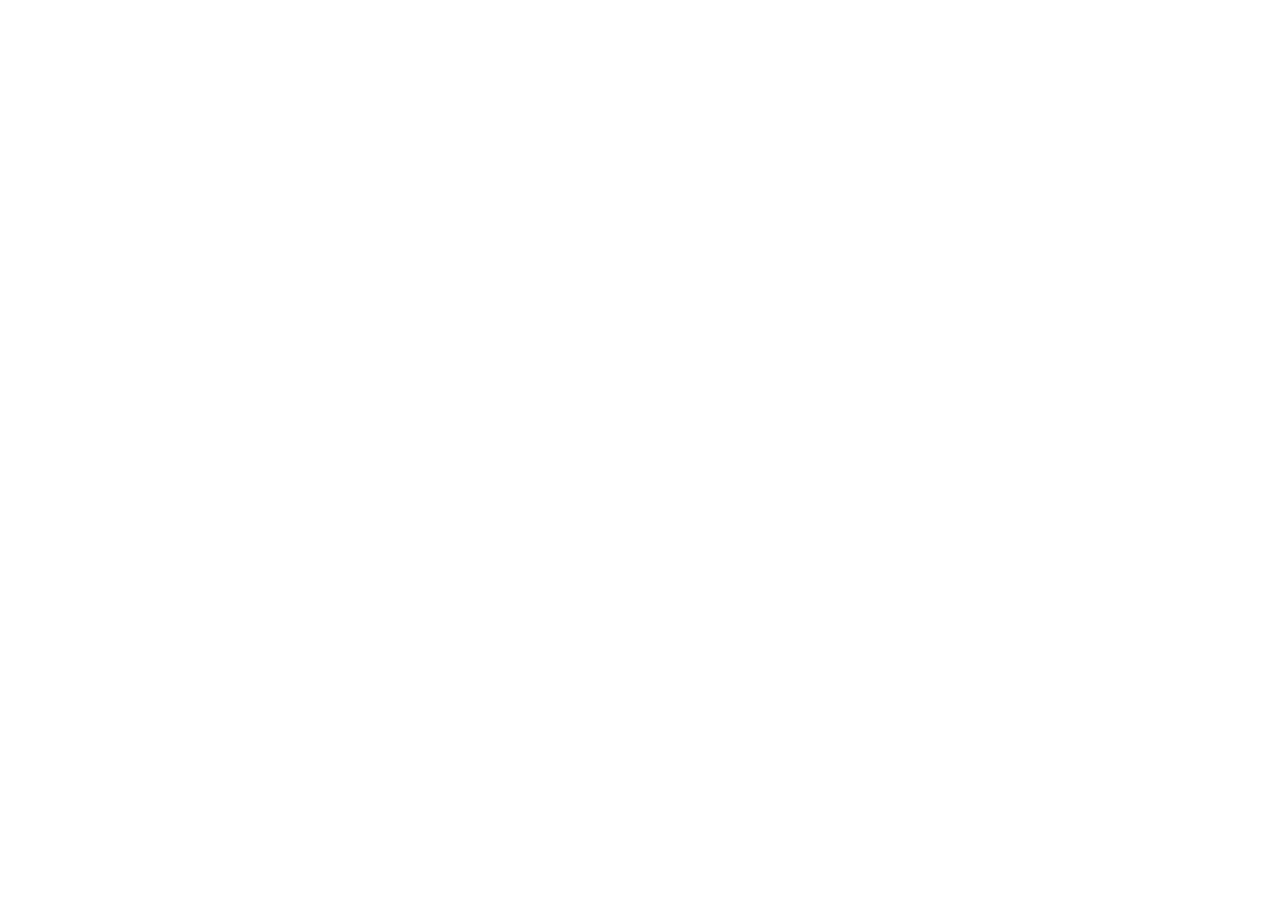
==== commit 725ea86e: "Redirect to shipit-transfer.github.io" ====
--- a/index.html
+++ b/index.html
@@ -1,142 +1,6 @@
-<!doctype html>
-<html lang="en">
-<head>
-<meta charset="utf-8">
-<meta name="viewport" content="width=device-width, initial-scale=1">
-<title>SHIP — Accelerated file transfer on your own server</title>
-<meta name="description" content="SHIP — accelerated file transfer for teams. Your own server, unlimited users.">
-<meta property="og:title" content="SHIP — Accelerated file transfer on your own server">
-<meta property="og:description" content="SHIP — accelerated file transfer for teams. Your own server, unlimited users.">
-<meta property="og:image" content="assets/img/admin-server.webp">
-<link rel="icon" href="favicon.ico">
-<link rel="apple-touch-icon" href="apple-touch-icon.png">
-<link rel="stylesheet" href="assets/css/site.css">
-</head>
-<body>
-<header class="nav"><div class="wrap">
-  <a class="brand" href="index.html"><img src="assets/img/client-64.png" alt="">SHIP</a>
-  <nav class="nav-links" id="navLinks"><a href="index.html" class="on">Product</a><a href="index.html#features" class="">Features</a><a href="index.html#pricing" class="">Pricing</a><a href="download.html" class="">Download</a><a href="docs/index.html" class="">Docs</a></nav>
-  <span class="spacer"></span>
-  <a class="btn ghost sm" href="download.html">Download</a>
-  <a class="btn primary sm" href="index.html#contact">Buy SHIP</a>
-  <button class="menu-btn" id="menuBtn" aria-label="Menu"><svg viewBox="0 0 24 24" fill="none" stroke="currentColor" stroke-width="2" stroke-linecap="round" stroke-linejoin="round"><path d="M4 6h16M4 12h16M4 18h16"/></svg></button>
-</div></header>
-
-<section class="hero"><div class="wrap">
-  <div class="pill"><b>New</b> SHIP 3.1.0: installers for Windows, macOS and Linux</div>
-  <h1>Move big files <span>at full speed</span>, on your own server.</h1>
-  <p class="lead">SHIP is accelerated file transfer for teams that work with large media and data. Install SHIP Server on one machine, add your people, and they upload and download from anywhere with the SHIP Transfer app.</p>
-  <div class="cta"><a class="btn primary" href="#pricing">Get SHIP — $499/year</a><a class="btn outline-light" href="download.html"><svg viewBox="0 0 24 24" fill="none" stroke="currentColor" stroke-width="2" stroke-linecap="round" stroke-linejoin="round"><path d="M12 4v12m0 0-5-5m5 5 5-5M4 20h16"/></svg> Download SHIP Transfer</a></div>
-  <div class="note">Unlimited users · all features · Windows, macOS and Linux</div>
-  <div class="shot"><img src="assets/img/admin-server.webp" alt="SHIP admin console showing the server dashboard"></div>
-</div>
-<div class="wrap"><div class="stats">
-  <div><b>Unlimited</b><span>users and groups</span></div>
-  <div><b>AES-256</b><span>encryption on every packet</span></div>
-  <div><b>UDP → TCP</b><span>automatic fallback</span></div>
-  <div><b>3 platforms</b><span>Windows · macOS · Linux</span></div>
-</div></div></section>
-
-<section id="features"><div class="wrap">
-  <div class="head center"><span class="eyebrow">Features</span><h2>Everything a team needs to move data</h2><p class="lead">Every SHIP license includes every feature. No user limits and no add-ons.</p></div>
-  <div class="grid g3"><div class="card feat"><div class="ic"><svg viewBox="0 0 24 24" fill="none" stroke="currentColor" stroke-width="2" stroke-linecap="round" stroke-linejoin="round"><path d="M13 2 3 14h9l-1 8 10-12h-9z"/></svg></div><h3>Accelerated SHIP/UDP</h3><p>Our own UDP protocol fills the available bandwidth instead of slowing down with distance and packet loss the way ordinary TCP does.</p></div><div class="card feat"><div class="ic"><svg viewBox="0 0 24 24" fill="none" stroke="currentColor" stroke-width="2" stroke-linecap="round" stroke-linejoin="round"><path d="M7 4v16M7 4 3 8M7 4l4 4M17 20V4m0 16-4-4m4 4 4-4"/></svg></div><h3>Never gets stuck</h3><p>If a network blocks UDP, SHIP switches to TCP by itself, then to HTTPS. Users don't have to change anything.</p></div><div class="card feat"><div class="ic"><svg viewBox="0 0 24 24" fill="none" stroke="currentColor" stroke-width="2" stroke-linecap="round" stroke-linejoin="round"><path d="M20 11a8 8 0 1 0-2.3 5.7"/><path d="M20 4v7h-7"/></svg></div><h3>Resume and verify</h3><p>Interrupted transfers continue where they stopped. Optional SHA-256 checks confirm every byte arrived intact.</p></div><div class="card feat"><div class="ic"><svg viewBox="0 0 24 24" fill="none" stroke="currentColor" stroke-width="2" stroke-linecap="round" stroke-linejoin="round"><rect x="4" y="11" width="16" height="10" rx="2"/><path d="M8 11V7a4 4 0 0 1 8 0v4"/></svg></div><h3>Encrypted end to end</h3><p>Every packet is encrypted with AES-256-GCM using keys issued per transfer. Files never pass through anyone else's cloud.</p></div><div class="card feat"><div class="ic"><svg viewBox="0 0 24 24" fill="none" stroke="currentColor" stroke-width="2" stroke-linecap="round" stroke-linejoin="round"><path d="M3 7a2 2 0 0 1 2-2h4l2 2h8a2 2 0 0 1 2 2v8a2 2 0 0 1-2 2H5a2 2 0 0 1-2-2z"/><path d="M9 13h6M12 10v6"/></svg></div><h3>Folders and permissions</h3><p>Create the folder structure, then decide per user or group who can view, download, upload, create folders or delete.</p></div><div class="card feat"><div class="ic"><svg viewBox="0 0 24 24" fill="none" stroke="currentColor" stroke-width="2" stroke-linecap="round" stroke-linejoin="round"><circle cx="9" cy="8" r="4"/><path d="M2 21a7 7 0 0 1 14 0M16 4a4 4 0 0 1 0 8M22 21a7 7 0 0 0-4-6.3"/></svg></div><h3>Unlimited users and groups</h3><p>Add as many people as you like. Groups make it easy to give a whole team access in one step.</p></div><div class="card feat"><div class="ic"><svg viewBox="0 0 24 24" fill="none" stroke="currentColor" stroke-width="2" stroke-linecap="round" stroke-linejoin="round"><rect x="3" y="4" width="18" height="7" rx="2"/><rect x="3" y="13" width="18" height="7" rx="2"/><path d="M7 7.5h.01M7 16.5h.01"/></svg></div><h3>Your own storage server</h3><p>Runs on Windows, macOS or Linux, on your hardware or a cloud machine. One server serves people anywhere in the world.</p></div><div class="card feat"><div class="ic"><svg viewBox="0 0 24 24" fill="none" stroke="currentColor" stroke-width="2" stroke-linecap="round" stroke-linejoin="round"><path d="M3 3v18h18"/><path d="M7 15l4-4 3 3 5-6"/></svg></div><h3>Live admin dashboard</h3><p>See connections, transfers, disk space, CPU, memory and network traffic as they happen, and restart the service from the browser.</p></div><div class="card feat"><div class="ic"><svg viewBox="0 0 24 24" fill="none" stroke="currentColor" stroke-width="2" stroke-linecap="round" stroke-linejoin="round"><path d="M12 3 4 6v6c0 5 3.5 8 8 9 4.5-1 8-4 8-9V6z"/><path d="m9 12 2 2 4-4"/></svg></div><h3>Security built in</h3><p>Separate admin portal, two-factor sign-in, IP rules, lock-out after failed logins, antivirus scanning and a full audit log.</p></div><div class="card feat"><div class="ic"><svg viewBox="0 0 24 24" fill="none" stroke="currentColor" stroke-width="2" stroke-linecap="round" stroke-linejoin="round"><path d="M10 14a4 4 0 0 0 5.7 0l3-3a4 4 0 0 0-5.7-5.7l-1 1"/><path d="M14 10a4 4 0 0 0-5.7 0l-3 3a4 4 0 0 0 5.7 5.7l1-1"/></svg></div><h3>Share links</h3><p>Send a download link or request files from clients with an upload link, protected by password and expiry date.</p></div><div class="card feat"><div class="ic"><svg viewBox="0 0 24 24" fill="none" stroke="currentColor" stroke-width="2" stroke-linecap="round" stroke-linejoin="round"><circle cx="12" cy="12" r="9"/><path d="M3 12h18M12 3a14 14 0 0 1 0 18M12 3a14 14 0 0 0 0 18"/></svg></div><h3>Web portal too</h3><p>People without the app can still sign in from a browser to browse, upload and download.</p></div><div class="card feat"><div class="ic"><svg viewBox="0 0 24 24" fill="none" stroke="currentColor" stroke-width="2" stroke-linecap="round" stroke-linejoin="round"><path d="M8 6h13M8 12h13M8 18h13M3 6h.01M3 12h.01M3 18h.01"/></svg></div><h3>History and reports</h3><p>Every upload and download is logged with user, size, speed and method, and can be exported as CSV.</p></div></div>
-</div></section>
-
-<section class="alt" id="how"><div class="wrap">
-  <div class="head center"><span class="eyebrow">How it works</span><h2>One server. People anywhere.</h2><p class="lead">The administrator runs SHIP Server on the machine that holds the files. Everyone else installs the free SHIP Transfer app and signs in.</p></div>
-  <div class="flow">
-    <div class="node"><img src="assets/img/client-icon.png" alt=""><b>SHIP Transfer</b><small>Windows · macOS · Linux</small></div>
-    <div class="arrow">SHIP/UDP<i></i>TCP fallback</div>
-    <div class="node"><img src="assets/img/server-icon.png" alt=""><b>SHIP Server</b><small>your storage, your rules</small></div>
-    <div class="arrow">browser<i></i>HTTPS</div>
-    <div class="node"><img src="assets/img/client-icon.png" alt="" style="filter:grayscale(1)"><b>Web portal</b><small>for anyone without the app</small></div>
-  </div>
-  <div class="grid g3 steps" style="margin-top:56px">
-    <div class="step"><h3>Install the server</h3><p>Run the SHIP Server installer on the machine that holds your files. A short setup creates your administrator account and storage folder.</p></div>
-    <div class="step"><h3>Create folders and users</h3><p>Build the folder structure in the admin console and choose who can use each folder and what they may do there.</p></div>
-    <div class="step"><h3>Send people the app</h3><p>Users install SHIP Transfer, enter the server address, choose a download folder and sign in. That's it.</p></div>
-  </div>
-</div></section>
-
-<section><div class="wrap">
-  <div class="split">
-    <div class="txt"><span class="eyebrow">For your users</span><h2>A simple app built for big files</h2>
-      <p class="lead">Drag files and whole folders in, watch them fly, and find downloads exactly where you expect them.</p>
-      <ul class="ticks"><li>Guided first-run setup: server, download folder, sign-in</li><li>Upload and download files or entire folder trees</li><li>Pause, resume and retry, with live speed for every transfer</li><li>Users see only the folders they're allowed to use</li><li>Built-in speed test to the server</li></ul></div>
-    <div class="frame"><img src="assets/img/client-main.webp" alt="SHIP Transfer app uploading files" loading="lazy"></div>
-  </div>
-</div></section>
-
-<section class="alt"><div class="wrap">
-  <div class="split rev">
-    <div class="frame"><img src="assets/img/admin-folders.webp" alt="Shared folders with per-user and per-group access" loading="lazy"></div>
-    <div class="txt"><span class="eyebrow">For the administrator</span><h2>You decide who sees what</h2>
-      <p class="lead">Create shared folders and give each user or group exactly the access they need.</p>
-      <ul class="ticks"><li>Access levels: view & download, upload-only drop box, upload & download, full control or custom</li><li>Give a person only shared folders, or a personal folder as well</li><li>Quotas, speed limits, file-type rules and account expiry</li><li>Separate admin portal that ordinary users can't reach</li></ul></div>
-  </div>
-</div></section>
-
-<section><div class="wrap">
-  <div class="split">
-    <div class="txt"><span class="eyebrow">Admin console</span><h2>See your server at a glance</h2>
-      <p class="lead">The Server dashboard shows everything that matters, live.</p>
-      <ul class="ticks"><li>Online users, client connections and active transfers</li><li>Status of every service, plus whether the server is reachable from the internet</li><li>Disk space per drive, CPU, memory and network graphs</li><li>Restart or shut down the service from the browser</li></ul></div>
-    <div class="frame"><img src="assets/img/admin-network.webp" alt="Network page with the server address and ports" loading="lazy"></div>
-  </div>
-</div></section>
-
-<section class="alt" id="pricing"><div class="wrap">
-  <div class="head center"><span class="eyebrow">Pricing</span><h2>One price. Everything included.</h2><p class="lead">No per-user fees. Add your whole team, your freelancers and your clients.</p></div>
-  <div class="price-wrap">
-    <div class="price"><span class="tag">SHIP SERVER LICENSE</span>
-      <div class="amt">$499 <small>/ year</small></div>
-      <p class="muted" style="margin-top:10px">For one SHIP Server. The SHIP Transfer app is free for all your users.</p>
-      <ul class="ticks"><li>Unlimited users and groups</li><li>All transfer features</li><li>Accelerated SHIP/UDP</li><li>Automatic TCP / HTTPS fallback</li><li>Shared folders and permissions</li><li>Live admin dashboard</li><li>Share and upload links</li><li>Web portal</li><li>Windows, macOS and Linux</li><li>All updates during the year</li></ul>
-      <a class="btn primary" href="#contact">Get SHIP</a>
-    </div>
-    <div class="card" id="contact">
-      <h3>Request your license</h3>
-      <p class="muted" style="font-size:15px">Tell us a little about your team. We'll send the SHIP Server installer, your license and an invoice.</p>
-      <form class="form" id="contactForm">
-        <div class="row2"><div class="f"><label for="cf-name">Name</label><input id="cf-name" name="name" required autocomplete="name"></div>
-        <div class="f"><label for="cf-company">Company</label><input id="cf-company" name="company" autocomplete="organization"></div></div>
-        <div class="row2"><div class="f"><label for="cf-email">Email</label><input id="cf-email" name="email" type="email" required autocomplete="email"></div>
-        <div class="f"><label for="cf-os">Server operating system</label><select id="cf-os" name="os"><option>Windows</option><option>macOS</option><option>Linux</option><option>Not sure yet</option></select></div></div>
-        <div class="f"><label for="cf-msg">Message</label><textarea id="cf-msg" name="message" placeholder="How many people will use SHIP? Anything we should know?"></textarea></div>
-        <button class="btn primary" type="submit" style="width:100%">Send request</button>
-        <div class="msg muted" id="cfMsg"></div>
-      </form>
-    </div>
-  </div>
-</div></section>
-
-<section id="faq"><div class="wrap" style="max-width:860px">
-  <div class="head center"><span class="eyebrow">FAQ</span><h2>Questions</h2></div>
-  <details><summary>Is there really no limit on users?</summary><p>Yes. One license covers one SHIP Server with as many user accounts and groups as you need. The SHIP Transfer app is free to install on every computer.</p></details>
-  <details><summary>Where are our files stored?</summary><p>On your own SHIP Server, in the storage folder you choose: a local drive, a NAS mount or a cloud machine's disk. Files never pass through our systems.</p></details>
-  <details><summary>Why is SHIP faster than a normal upload?</summary><p>Browsers and most tools use TCP, which slows down sharply over long distances and when a few packets are lost. SHIP's own UDP protocol keeps sending at the speed your connection allows and repairs only the missing pieces.</p></details>
-  <details><summary>What if UDP is blocked on a network?</summary><p>SHIP Transfer notices within a few seconds and switches to SHIP over TCP, then to HTTPS if needed. The transfer continues without the user doing anything.</p></details>
-  <details><summary>What do I need to run SHIP Server?</summary><p>A 64-bit Windows 10/11 or Windows Server 2016+, macOS 11+ or a modern Linux machine, with enough disk for your files. For people outside your office, the server needs a public address or router port forwarding. The docs walk you through it.</p></details>
-  <details><summary>Is the macOS app ready?</summary><p>The macOS installers are currently in beta. Windows and Linux are fully released.</p></details>
-  <details><summary>What happens after a year?</summary><p>Renew to keep running SHIP Server and to receive updates. Your files always stay yours.</p></details>
-</div></section>
-
-<section style="padding-top:0"><div class="wrap"><div class="cta-band">
-  <div><h2>Ready to ship your files faster?</h2><p>Download the free app, or request a server license for your team.</p></div>
-  <div style="display:flex;gap:12px;flex-wrap:wrap"><a class="btn light" href="#contact">Get SHIP — $499/year</a><a class="btn outline-light" href="docs/index.html">Read the docs</a></div>
-</div></div></section>
-
-<footer><div class="wrap">
-  <div class="cols">
-    <div><a class="brand" href="index.html"><img src="assets/img/client-64.png" alt="">SHIP</a>
-      <p>Accelerated file transfer on your own server. Unlimited users, every feature, one simple yearly price.</p></div>
-    <div><h4>Product</h4><a href="index.html#features">Features</a><a href="index.html#how">How it works</a><a href="index.html#pricing">Pricing</a><a href="download.html">Download</a></div>
-    <div><h4>Docs</h4><a href="docs/index.html">Overview</a><a href="docs/install-client.html">Install SHIP Transfer</a><a href="docs/admin-install.html">Install SHIP Server</a><a href="docs/troubleshooting.html">Troubleshooting</a></div>
-    <div><h4>Company</h4><a href="index.html#contact">Contact sales</a><a href="license.html">License agreement</a><a href="privacy.html">Privacy</a></div>
-  </div>
-  <div class="base"><span>© 2026 SHIP. All rights reserved.</span><span>Version 3.1.0</span></div>
-</div></footer>
-<script src="assets/js/config.js"></script>
-<script src="assets/js/site.js"></script>
-</body>
-</html>
+<!doctype html><html lang="en"><head><meta charset="utf-8"><title>SHIP has moved</title>
+<meta name="robots" content="noindex">
+<link rel="canonical" href="https://shipit-transfer.github.io/">
+<meta http-equiv="refresh" content="0; url=https://shipit-transfer.github.io/">
+<script>location.replace("https://shipit-transfer.github.io/"+location.hash)</script></head>
+<body style="font-family:system-ui;padding:2rem">SHIP has moved to <a href="https://shipit-transfer.github.io/">shipit-transfer.github.io</a>.</body></html>
